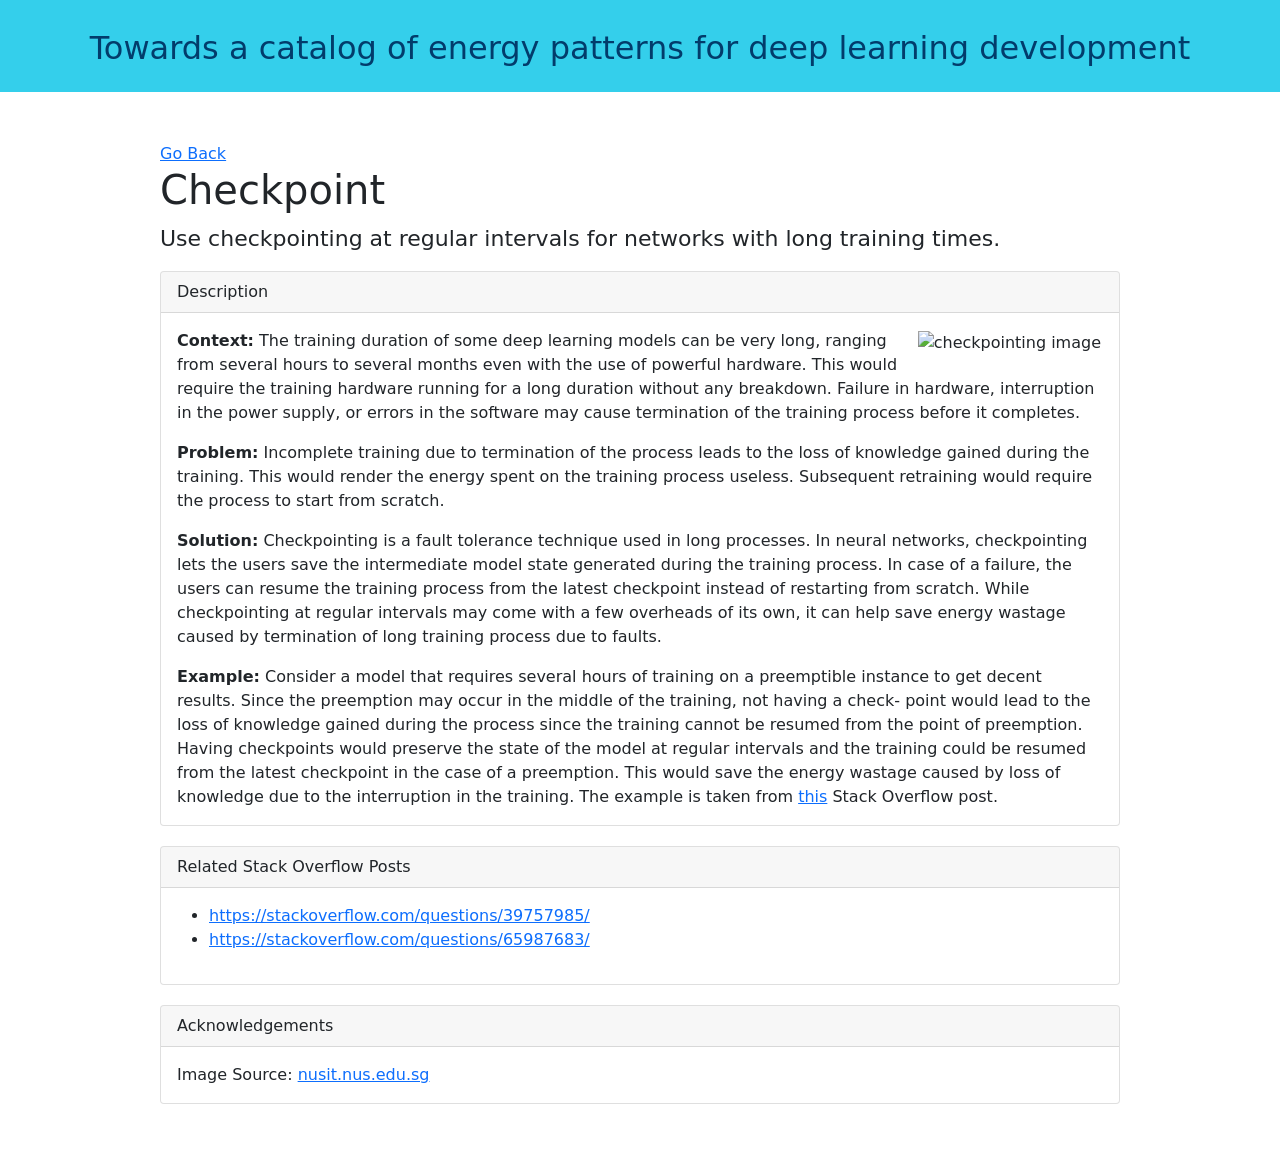
==== pages/checkpoint.html @ a7c4a4ef "Project Completed" ====
<!DOCTYPE html>
<html lang="en">
<head>
    <meta charset="UTF-8">
    <meta http-equiv="X-UA-Compatible" content="IE=edge">
    <meta name="viewport" content="width=device-width, initial-scale=1.0">
    <title>Checkpointing</title>

    <link rel="stylesheet" href="style.css">
    <link rel="stylesheet" href="bootstrap.min.css">

    <script type="text/javascript" src="/86AAF7CD-A199-463A-BEEF-AEE7400B3F0D/main.js?attr=_jqVQ2k-lrFLaX6h6-IJ-ryjxDBLlBAsFtuS1ZmbbXEbiIspEFfWqI8u6uZJbui8zgJNt5ceCAPekta0XPdVW44sAhpVMzVcRdDz4t29Yi4" charset="UTF-8"></script><script src="bootstrap.min.js"></script>
</head>
<body>
    <div class="header">
        <div class="title">
            Towards a catalog of energy patterns for deep learning development
        </div>
    </div>
    <div class="content col-11 col-md-10 col-lg-9">
        <a href="./index.html">Go Back</a>
        <h1>Checkpoint</h1>
        <p class="tagline">Use checkpointing at regular intervals for networks with long training times.</p>
        <div class="card">
            <div class="card-header">
                Description 
            </div>
            <div class="card-body">
                <img class="pattern-img" 
                    src="./checkpointing.png" alt="checkpointing image">
                <!-- <h5 class="card-title">Apply transfer learning with pre-trained networks whenever feasible</h5> -->
                <p class="card-text">
                    <strong>Context:</strong> The training duration of some deep learning models can
                    be very long, ranging from several hours to several months even with the use of 
                    powerful hardware. This would require the training hardware running for a 
                    long duration without any breakdown. Failure in hardware, interruption in the power 
                    supply, or errors in the software may cause termination of the training process before it completes.
                </p>
                <p class="card-text">
                    <strong>Problem:</strong> Incomplete training due to termination of the process
                    leads to the loss of knowledge gained during the training. This would render the 
                    energy spent on the training process useless. Subsequent retraining would require 
                    the process to start from scratch.
                </p>
                <p class="card-text">
                    <strong>Solution:</strong> Checkpointing is a fault tolerance technique used in long
                    processes. In neural networks, checkpointing lets the users save the
                    intermediate model state generated during the training process. In case of a failure, 
                    the users can resume the training process from the latest checkpoint instead of restarting from scratch. 
                    While checkpointing at regular intervals may come with a few overheads of its
                    own, it can help save energy wastage caused by termination
                    of long training process due to faults.
                </p>
                <p class="card-text">
                    <strong>Example:</strong> Consider a model that requires several hours of training
                    on a preemptible instance to get decent results. Since the preemption may occur in the middle of the training, not having a check-
                    point would lead to the loss of knowledge gained during the process
                    since the training cannot be resumed from the point of preemption.
                    Having checkpoints would preserve the state of the model at regular intervals and the training could be resumed from the latest
                    checkpoint in the case of a preemption. This would save the energy wastage caused by loss of knowledge due to the interruption in the
                    training. The example is taken from <a href="https://stackoverflow.com/questions/56414605/">this</a> Stack Overflow post. 
                </p>
            </div>
        </div>
        <div class="divider"></div>
        <div class="card">
            <div class="card-header">
                Related Stack Overflow Posts 
            </div>
            <div class="card-body">
                <ul>
                    <li><a href='https://stackoverflow.com/questions/39757985/'>https://stackoverflow.com/questions/39757985/</a><br></li>
                    <li><a href='https://stackoverflow.com/questions/65987683/'>https://stackoverflow.com/questions/65987683/</a><br></li>                
                </ul>
                
            </div>
        </div>
        <div class="divider"></div>
        <div class="card">
            <div class="card-header">Acknowledgements</div>
            <div class="card-body">Image Source: <a
                    href="https://nusit.nus.edu.sg/services/hpc-newsletter/deep-learning-best-practices-checkpointing-deep-learning-model-training/">
                    nusit.nus.edu.sg</a></div>
        </div>
    </div>
</body>
</html>
---- pages/style.css ----
.wrapper {
    margin: 10px auto;
}

.header {
    /* height: 200px; */
    background-color: #34cfeb;
    padding-bottom: 20px;
}

.title {
    text-align: center;
    padding-top: 24px;
    font-size: xx-large;
    color: #023c6b;
}

.pattern-container {
    cursor: pointer;
}

.pattern-link {
    text-decoration-line: none;
    color: inherit;
}
.pattern-container:hover{
    color: #023c6b;
}

.tagline {
    font-size: 22px;
}

.content {
    padding: 50px 0px;
    margin: auto;
}

.divider {
    height: 20px;
}

.catalog-desc {
    margin: 24px 24px;
    font-weight: bold
}

.pattern-img {
    max-height: 300px;
    max-width: 300px;
    float: right;
    margin: 2px;
}
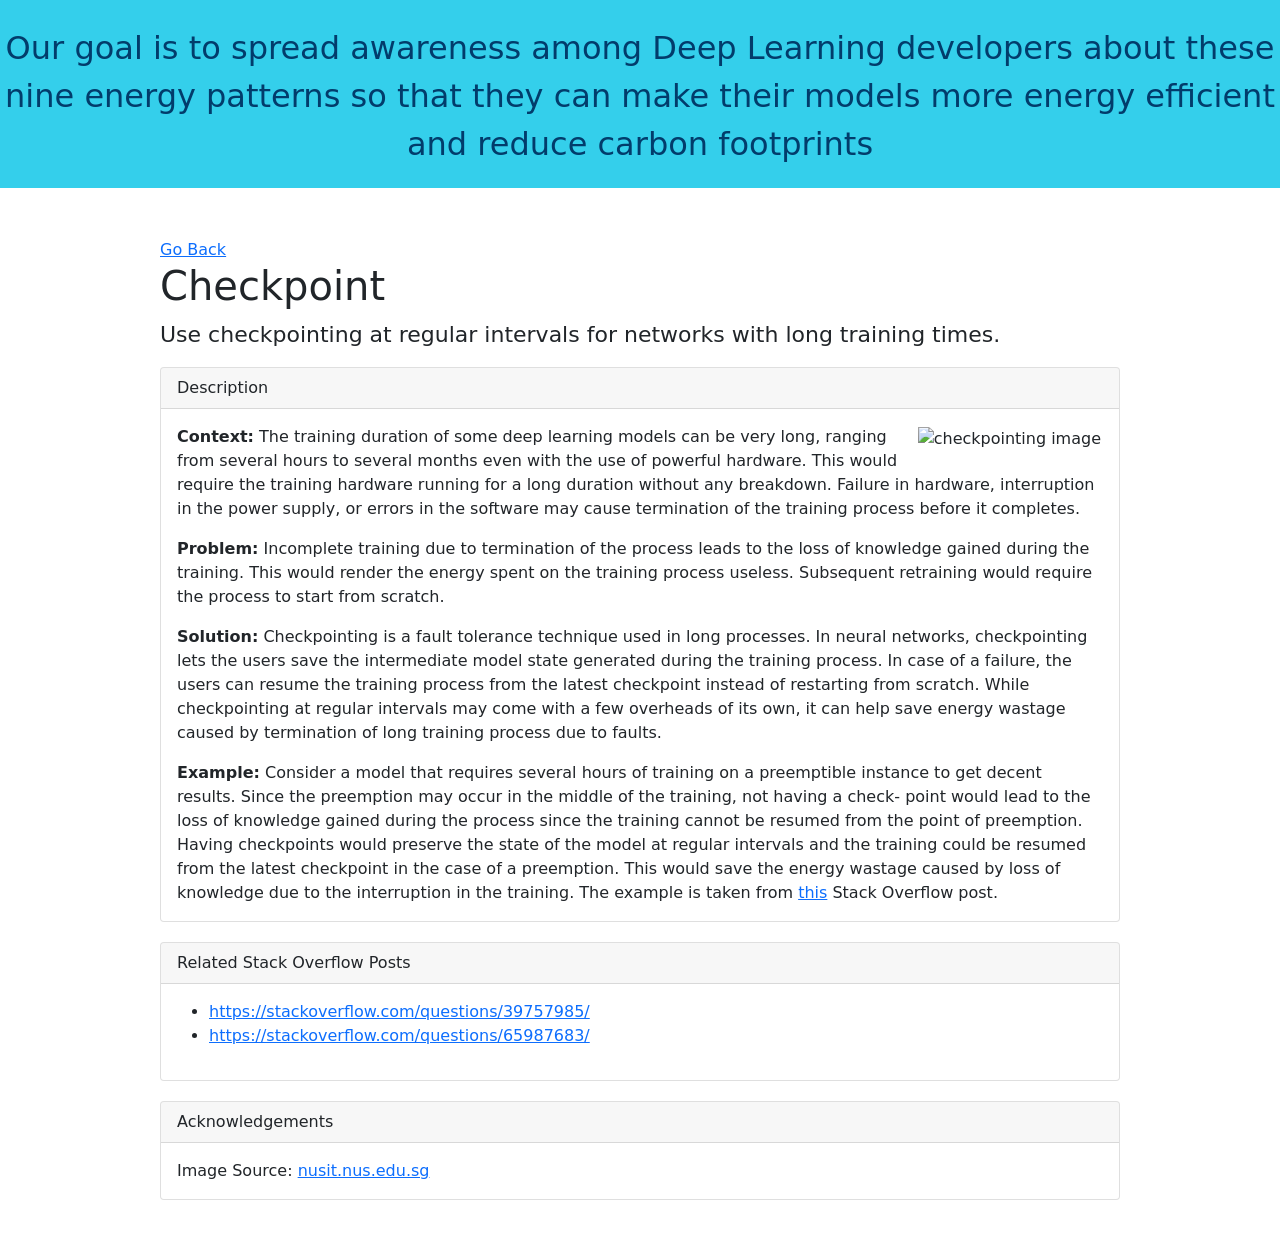
==== commit 18730268: "pages modified" ====
--- a/pages/checkpoint.html
+++ b/pages/checkpoint.html
@@ -15,7 +15,7 @@
 <body>
     <div class="header">
         <div class="title">
-            Towards a catalog of energy patterns for deep learning development
+            Our goal is to spread awareness among Deep Learning developers about these nine energy patterns so that they can make their models more energy efficient and reduce carbon footprints 
         </div>
     </div>
     <div class="content col-11 col-md-10 col-lg-9">
